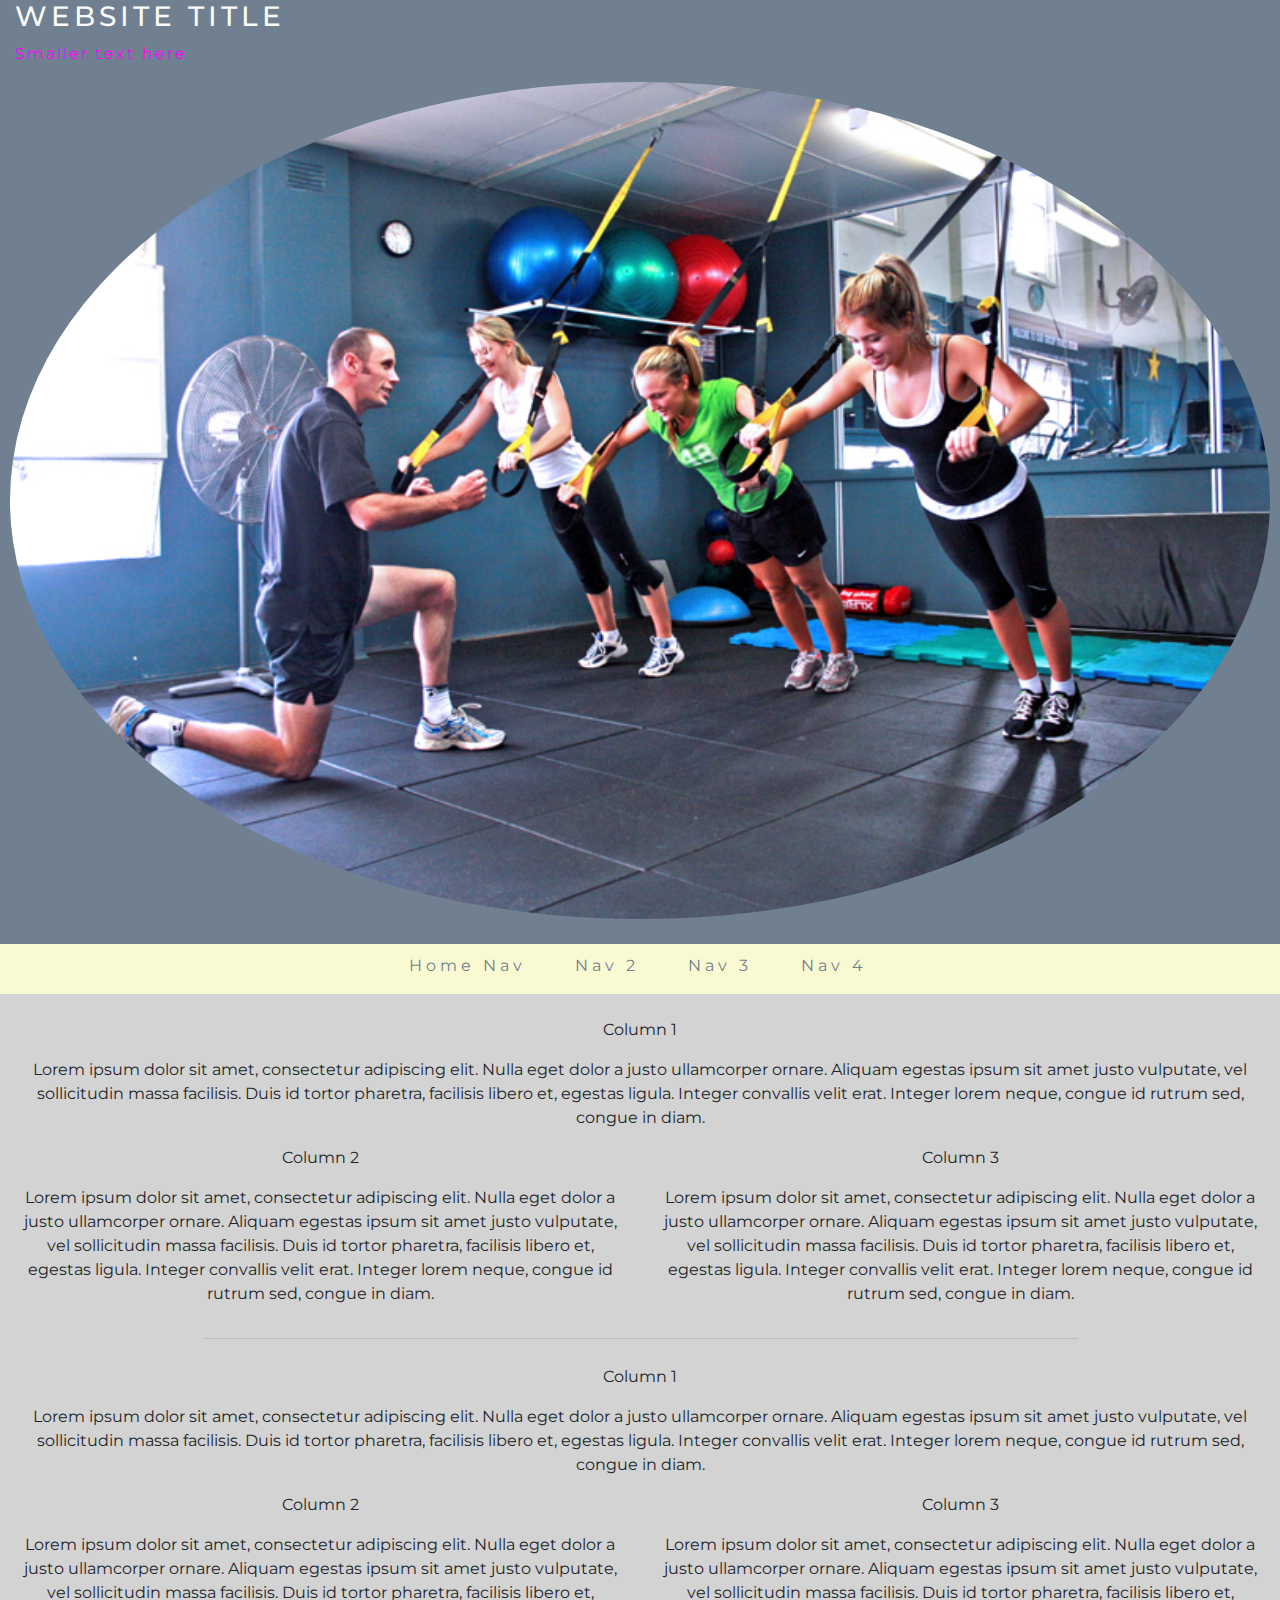
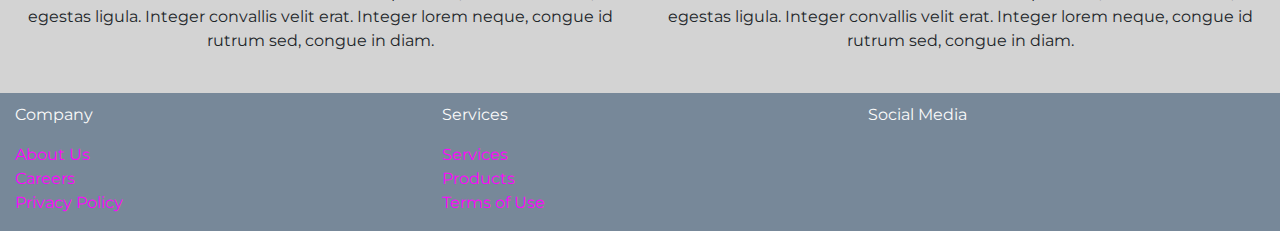
==== index.html @ 86f4aadf "index.html completed" ====
<!DOCTYPE html>
<html lang="en">

<head>
    <meta charset="UTF-8">
    <meta name="viewport" content="width=device-width, initial-scale=1.0">
    <link rel="stylesheet" href="https://stackpath.bootstrapcdn.com/bootstrap/4.3.1/css/bootstrap.min.css" integrity="sha384-ggOyR0iXCbMQv3Xipma34MD+dH/1fQ784/j6cY/iJTQUOhcWr7x9JvoRxT2MZw1T" crossorigin="anonymous">
    <link rel="stylesheet" href="https://use.fontawesome.com/releases/v5.6.3/css/all.css" integrity="sha384-UHRtZLI+pbxtHCWp1t77Bi1L4ZtiqrqD80Kn4Z8NTSRyMA2Fd33n5dQ8lWUE00s/" crossorigin="anonymous">
    <link href="assets/css/style.css" rel="stylesheet" type="text/css" />
    <title>MS Project 1 DRAFT</title>
</head>
<body>
<!-------Header-->

<header>
    <div class="container-fluid">
        <div class="row">                      
            <div class="col-12" id="name">                
             <h3>Website title</h3>
             <p>Smaller text here</p>
             
            </div>
        </div>
    </div>

<!-------Image-->

   <div id="image">
    <div class="row">                      
            <div class="col">              
             <a href="www.localfitness.com.au" alt="Group-Personal-Training-at-a-Gym">                 
             <img src="assets/images/group.jpg" class="rounded-circle" width="100%" alt="group-exercise-image">
            </a>            
        </div>
    </div>    
  </div>  

<!-------Navigation links-->

 <div class="container-fluid">
  <div class="row">
    <div class="col-12" id="menu">
      <nav>
                <ul style="list-style-type: none">
                <li>
                    <a href="index.html">Home Nav</a>
                </li>
                <li>
                    <a href="#">Nav 2</a>
                </li>
                <li>
                    <a href="#">Nav 3</a>
                </li>
                <li>
                    <a href="#">Nav 4</a>
                </li>
                </ul>
                </nav>    
    </div>
  </div>
</div>   
</header>

<!-------Main content--->


    <div class="container-fluid" id="one">
        <div class="row">
            <div class="col-12">
                <br>
                <p>Column 1</p>
                    <p>
                    Lorem ipsum dolor sit amet, consectetur adipiscing elit. Nulla eget dolor a justo ullamcorper ornare. Aliquam egestas ipsum sit amet justo vulputate, vel sollicitudin massa facilisis.
                    Duis id tortor pharetra, facilisis libero et, egestas ligula. Integer convallis velit erat. Integer lorem neque, congue id rutrum sed, congue in diam.
                   </p>
            </div>
            <div class="col">
                <p>Column 2</p>
                    <p>
                    Lorem ipsum dolor sit amet, consectetur adipiscing elit. Nulla eget dolor a justo ullamcorper ornare. Aliquam egestas ipsum sit amet justo vulputate, vel sollicitudin massa facilisis.
                    Duis id tortor pharetra, facilisis libero et, egestas ligula. Integer convallis velit erat. Integer lorem neque, congue id rutrum sed, congue in diam. 
                   </p>
            </div>
            <div class="col">
                <p>Column 3</p>
                    <p>
                    Lorem ipsum dolor sit amet, consectetur adipiscing elit. Nulla eget dolor a justo ullamcorper ornare. Aliquam egestas ipsum sit amet justo vulputate, vel sollicitudin massa facilisis.
                    Duis id tortor pharetra, facilisis libero et, egestas ligula. Integer convallis velit erat. Integer lorem neque, congue id rutrum sed, congue in diam.
                    </p>
            </div>            
        </div>
        <hr>
    </div>
   
    <div class="container-fluid" id="two">
        <div class="row">
            <div class="col-12">
                <br>
                <p>Column 1</p>
                    <p>
                    Lorem ipsum dolor sit amet, consectetur adipiscing elit. Nulla eget dolor a justo ullamcorper ornare. Aliquam egestas ipsum sit amet justo vulputate, vel sollicitudin massa facilisis.
                    Duis id tortor pharetra, facilisis libero et, egestas ligula. Integer convallis velit erat. Integer lorem neque, congue id rutrum sed, congue in diam.
                    </p>
            </div>
            <div class="col">
                <p>Column 2</p>
                    <p>
                    Lorem ipsum dolor sit amet, consectetur adipiscing elit. Nulla eget dolor a justo ullamcorper ornare. Aliquam egestas ipsum sit amet justo vulputate, vel sollicitudin massa facilisis.
                    Duis id tortor pharetra, facilisis libero et, egestas ligula. Integer convallis velit erat. Integer lorem neque, congue id rutrum sed, congue in diam.
                    </p>
            </div>
            <div class="col">
                <p>Column 3</p>
                    <p>
                    Lorem ipsum dolor sit amet, consectetur adipiscing elit. Nulla eget dolor a justo ullamcorper ornare. Aliquam egestas ipsum sit amet justo vulputate, vel sollicitudin massa facilisis.
                    Duis id tortor pharetra, facilisis libero et, egestas ligula. Integer convallis velit erat. Integer lorem neque, congue id rutrum sed, congue in diam.
                    </p>
            </div>
        </div>
        <br>
    </div>

<!-------Footer--->

    <footer>
        <div class="container-fluid" id="footer">
            <div class="row">
            <div class="col-md-4">
                <p>Company</p>
                <ul style="list-style-type: none">
                    <li>About Us</li>                    
                    <li>Careers</li>
                    <li>Privacy Policy</li>
                </ul>
            </div>
            <div class="col-md-4">
                <p>Services</p>
                <ul style="list-style-type: none">
                    <li>Services</li>
                    <li>Products</li>
                    <li>Terms of Use</li>
                </ul>
            </div>
            <div class="col-md-4">
                <p>Social Media</p>
                <ul id="social" style="list-style-type:none">
                    <li><a href="https://www.facebook.com"><i class="fab fa-facebook"></i></a></li>
                    <li><a href="https://www.facebook.com"><i class="fab fa-facebook"></i></a></li>
                    <li><a href="https://www.facebook.com"><i class="fab fa-facebook"></i></a></li>
                </ul>
                </div>     
            </div>
        </div>
</footer>


<script src="https://code.jquery.com/jquery-3.3.1.slim.min.js" integrity="sha384-q8i/X+965DzO0rT7abK41JStQIAqVgRVzpbzo5smXKp4YfRvH+8abtTE1Pi6jizo" crossorigin="anonymous"></script>
<script src="https://cdnjs.cloudflare.com/ajax/libs/popper.js/1.14.7/umd/popper.min.js" integrity="sha384-UO2eT0CpHqdSJQ6hJty5KVphtPhzWj9WO1clHTMGa3JDZwrnQq4sF86dIHNDz0W1" crossorigin="anonymous"></script>
<script src="https://stackpath.bootstrapcdn.com/bootstrap/4.3.1/js/bootstrap.min.js" integrity="sha384-JjSmVgyd0p3pXB1rRibZUAYoIIy6OrQ6VrjIEaFf/nJGzIxFDsf4x0xIM+B07jRM" crossorigin="anonymous"></script>

</body>

</html>
---- assets/css/style.css ----
@import url('https://fonts.googleapis.com/css2?family=Montserrat:wght@100;200;500;600&display=swap');


body {
    font-family: "Montserrat", sans-serif;

}

/*-------------Header / heading */

#name {
    font-family: "Montserrat", sans-serif;
    background-color: slategray;
    text-align: left;
    color: #fafafa;
    width: 100%;
    text-transform: uppercase;
    letter-spacing: 4px;
    font-weight: 400;
   
    
    

}

#name p {
    font-family: "Montserrat", sans-serif;
    color: magenta;
    letter-spacing: 2px;
    text-transform: none;
    
    

}


#image {
    background-color: slategrey;
    padding-bottom: 25px;
    padding-left: 10px;
    padding-right: 10px;
/*-------------MRemember to credit circle image W3C. Also want to incorporate an animation*/
}

#menu {
    padding-top: 10px; /*-------------create space between sections, one way*/
    background-color:lightgoldenrodyellow;
    text-align:center;
    width: 100%;
    margin: 0;
    
}

#menu li {
    display:inline-block;
    letter-spacing: 4px;
    margin-right: 45px;
    
    
}

#menu li a {
    color: slategrey;
}


/*-------------Main content */

#one {
    background-color:lightgray;
    text-align:center;
    
    
}
#two {
    background-color: lightgray;
    text-align:center;
    
}
hr {
    margin-bottom: 0;
    width: 70%;
    height: 1.5px;
    color: slategray;
    /*-------------Make a visual break between sections, wanted to create breathing space, margin-bottom credit to reddit */
}


/*-------------Footer */

#footer {    
    padding-top: 10px;
    background-color: lightslategray;
    float: left;    
    
}

#footer p {
    color: #fafafa; 
       
}

#footer ul {
    padding-left: 0;
}

#footer li {
    color: magenta;
    padding-left: 0px; /*-------------I couldn't get the sections to align straight, Google DevTools show a padding of 40px. Took it away, problem solved */
      
    
}


#social li  {
    display:inline-block;
    /*-------------Want to display in a line, not stacked up on top of each other */
    
    
}

#social a {
    color: #fafafa;
    letter-spacing: 2rem;
}
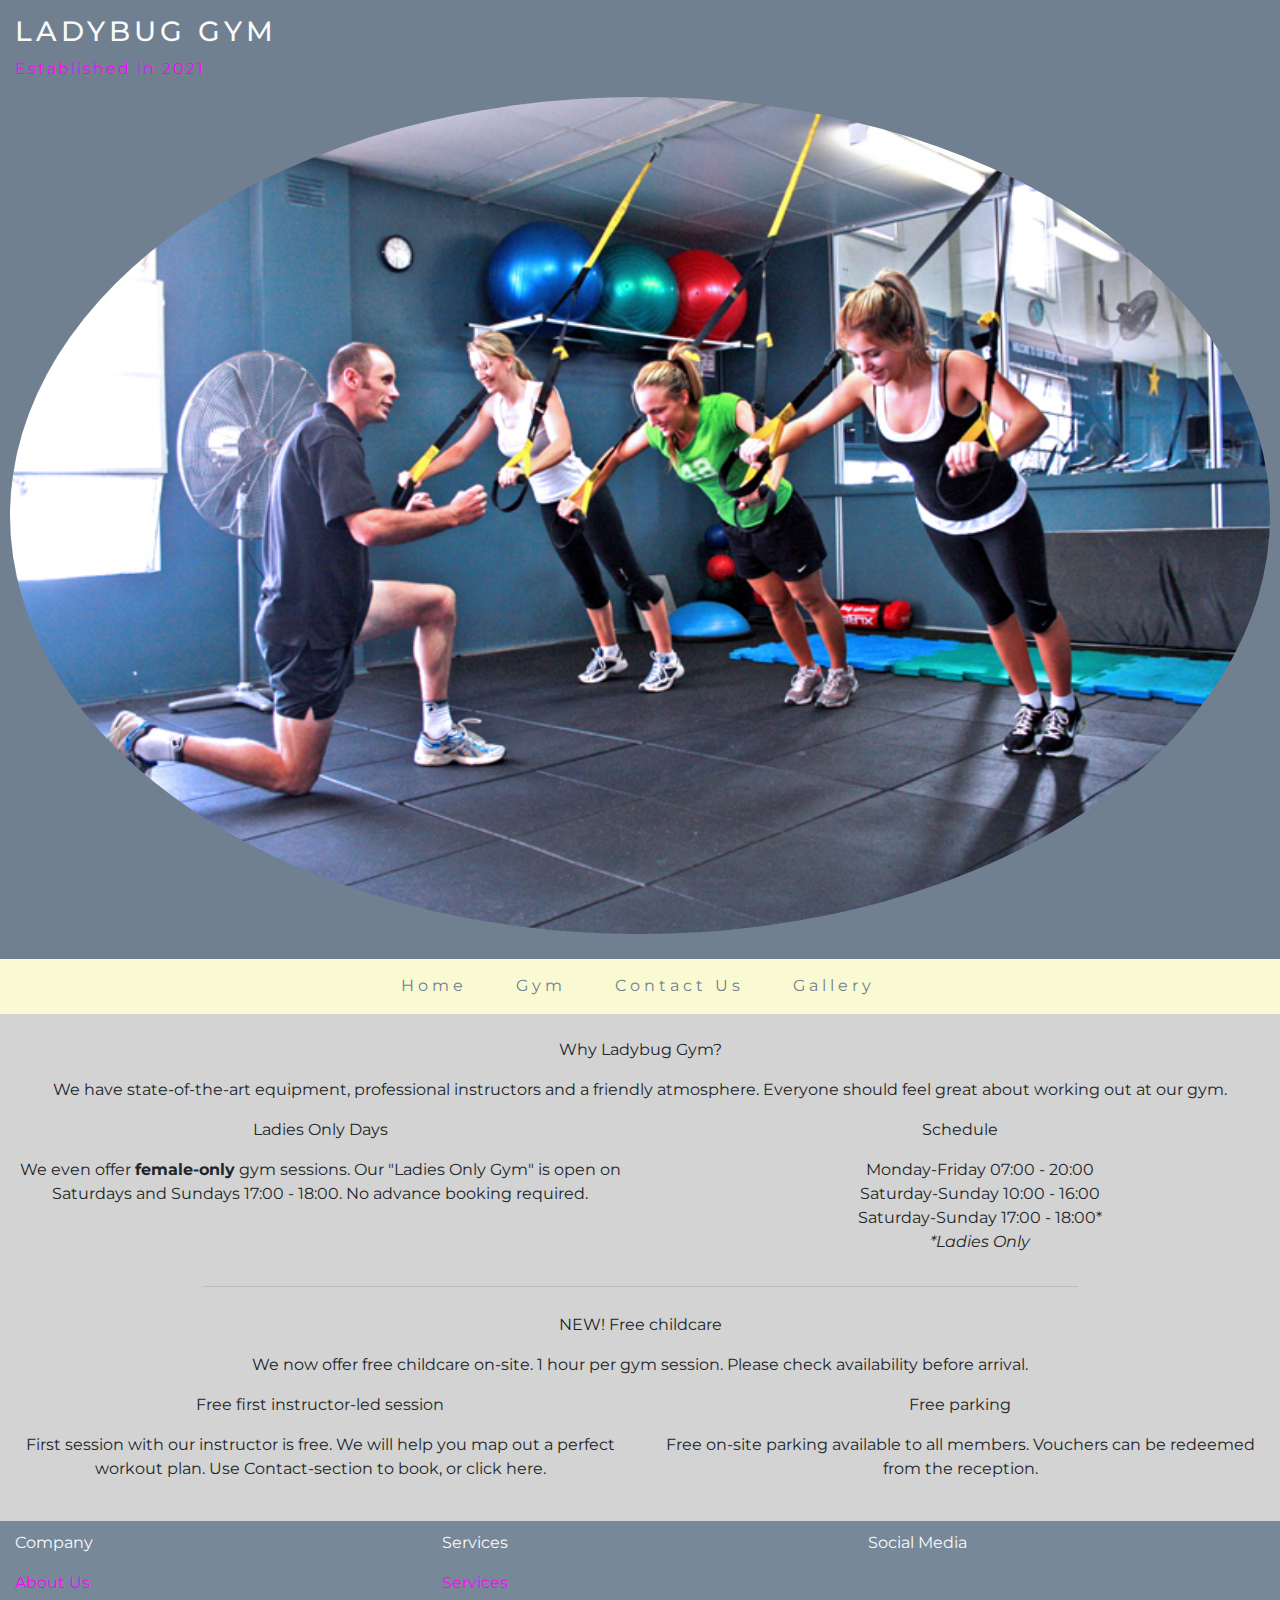
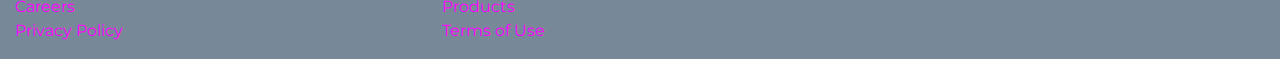
==== commit 933fd5ca: "index, gym and contact updated" ====
--- a/index.html
+++ b/index.html
@@ -16,8 +16,8 @@
     <div class="container-fluid">
         <div class="row">                      
             <div class="col-12" id="name">                
-             <h3>Website title</h3>
-             <p>Smaller text here</p>
+             <h3>Ladybug Gym</h3>
+             <p>Established in 2021</p>
              
             </div>
         </div>
@@ -28,7 +28,7 @@
    <div id="image">
     <div class="row">                      
             <div class="col">              
-             <a href="www.localfitness.com.au" alt="Group-Personal-Training-at-a-Gym">                 
+             <a href="www.localfitness.com.au">                 
              <img src="assets/images/group.jpg" class="rounded-circle" width="100%" alt="group-exercise-image">
             </a>            
         </div>
@@ -43,16 +43,16 @@
       <nav>
                 <ul style="list-style-type: none">
                 <li>
-                    <a href="index.html">Home Nav</a>
+                    <a href="index.html">Home</a>
                 </li>
                 <li>
-                    <a href="#">Nav 2</a>
+                    <a href="gym.html">Gym</a>
                 </li>
                 <li>
-                    <a href="#">Nav 3</a>
+                    <a href="contact.html">Contact Us</a>
                 </li>
                 <li>
-                    <a href="#">Nav 4</a>
+                    <a href="gallery.html">Gallery</a>
                 </li>
                 </ul>
                 </nav>    
@@ -68,25 +68,28 @@
         <div class="row">
             <div class="col-12">
                 <br>
-                <p>Column 1</p>
+                <i class="fas fa-dumbbell" style="font-size:20px;color:magenta"></i>
+                <p>Why Ladybug Gym?</p>
                     <p>
-                    Lorem ipsum dolor sit amet, consectetur adipiscing elit. Nulla eget dolor a justo ullamcorper ornare. Aliquam egestas ipsum sit amet justo vulputate, vel sollicitudin massa facilisis.
-                    Duis id tortor pharetra, facilisis libero et, egestas ligula. Integer convallis velit erat. Integer lorem neque, congue id rutrum sed, congue in diam.
+                    We have state-of-the-art equipment, professional instructors and a friendly atmosphere. Everyone should feel great about working out at our gym.
                    </p>
             </div>
             <div class="col">
-                <p>Column 2</p>
+                <i class="fas fa-female" style="font-size:30px;color:magenta"></i>
+                <p>Ladies Only Days</p>
                     <p>
-                    Lorem ipsum dolor sit amet, consectetur adipiscing elit. Nulla eget dolor a justo ullamcorper ornare. Aliquam egestas ipsum sit amet justo vulputate, vel sollicitudin massa facilisis.
-                    Duis id tortor pharetra, facilisis libero et, egestas ligula. Integer convallis velit erat. Integer lorem neque, congue id rutrum sed, congue in diam. 
+                    We even offer <strong>female-only</strong> gym sessions. Our "Ladies Only Gym" is open on Saturdays and Sundays 17:00 - 18:00. No advance booking required.
                    </p>
             </div>
             <div class="col">
-                <p>Column 3</p>
-                    <p>
-                    Lorem ipsum dolor sit amet, consectetur adipiscing elit. Nulla eget dolor a justo ullamcorper ornare. Aliquam egestas ipsum sit amet justo vulputate, vel sollicitudin massa facilisis.
-                    Duis id tortor pharetra, facilisis libero et, egestas ligula. Integer convallis velit erat. Integer lorem neque, congue id rutrum sed, congue in diam.
-                    </p>
+                <i class="fas fa-heart" style="font-size:20px;color:magenta"></i>
+                <p>Schedule</p>                
+                <ul style="list-style-type: none">
+                <li>Monday-Friday 07:00 - 20:00</li>
+                <li>Saturday-Sunday 10:00 - 16:00 </li>
+                <li>Saturday-Sunday 17:00 - 18:00*</li>
+                <li><em>*Ladies Only</em></li>
+                </ul>                                  
             </div>            
         </div>
         <hr>
@@ -96,24 +99,24 @@
         <div class="row">
             <div class="col-12">
                 <br>
-                <p>Column 1</p>
+                <i class="fas fa-baby" style="font-size:20px;color:lightgoldenrodyellow"></i>
+                <p>NEW! Free childcare</p>
                     <p>
-                    Lorem ipsum dolor sit amet, consectetur adipiscing elit. Nulla eget dolor a justo ullamcorper ornare. Aliquam egestas ipsum sit amet justo vulputate, vel sollicitudin massa facilisis.
-                    Duis id tortor pharetra, facilisis libero et, egestas ligula. Integer convallis velit erat. Integer lorem neque, congue id rutrum sed, congue in diam.
+                    We now offer free childcare on-site. 1 hour per gym session. Please check availability before arrival. 
                     </p>
             </div>
             <div class="col">
-                <p>Column 2</p>
+                <i class="fas fa-clipboard-list" style="font-size:20px;color:magenta"></i>
+                <p>Free first instructor-led session </p>
                     <p>
-                    Lorem ipsum dolor sit amet, consectetur adipiscing elit. Nulla eget dolor a justo ullamcorper ornare. Aliquam egestas ipsum sit amet justo vulputate, vel sollicitudin massa facilisis.
-                    Duis id tortor pharetra, facilisis libero et, egestas ligula. Integer convallis velit erat. Integer lorem neque, congue id rutrum sed, congue in diam.
+                    First session with our instructor is free. We will help you map out a perfect workout plan. Use Contact-section to book, or click here.
                     </p>
             </div>
             <div class="col">
-                <p>Column 3</p>
+                <i class="fas fa-car" style="font-size:20px;color:magenta"></i>
+                <p>Free parking</p>
                     <p>
-                    Lorem ipsum dolor sit amet, consectetur adipiscing elit. Nulla eget dolor a justo ullamcorper ornare. Aliquam egestas ipsum sit amet justo vulputate, vel sollicitudin massa facilisis.
-                    Duis id tortor pharetra, facilisis libero et, egestas ligula. Integer convallis velit erat. Integer lorem neque, congue id rutrum sed, congue in diam.
+                    Free on-site parking available to all members. Vouchers can be redeemed from the reception. 
                     </p>
             </div>
         </div>
--- a/assets/css/style.css
+++ b/assets/css/style.css
@@ -17,6 +17,7 @@
     text-transform: uppercase;
     letter-spacing: 4px;
     font-weight: 400;
+    padding-top: 15px;
    
     
     
@@ -39,11 +40,11 @@
     padding-bottom: 25px;
     padding-left: 10px;
     padding-right: 10px;
-/*-------------MRemember to credit circle image W3C. Also want to incorporate an animation*/
+/*-------------Remember to credit circle image W3C. Also want to incorporate an animation*/
 }
 
 #menu {
-    padding-top: 10px; /*-------------create space between sections, one way*/
+    padding-top: 15px; /*-------------create space between sections, one way*/
     background-color:lightgoldenrodyellow;
     text-align:center;
     width: 100%;
@@ -68,15 +69,24 @@
 
 #one {
     background-color:lightgray;
-    text-align:center;
-    
+    text-align: center;  
     
 }
+
 #two {
     background-color: lightgray;
-    text-align:center;
+    text-align: center;
+    
+}    
+
+#three {
+    background-color: lightgray;
+    text-align: center;
+    padding-top: 15px;
     
 }
+    
+
 hr {
     margin-bottom: 0;
     width: 70%;
@@ -91,7 +101,9 @@
 #footer {    
     padding-top: 10px;
     background-color: lightslategray;
-    float: left;    
+    float: left;  
+  
+       
     
 }
 
@@ -101,13 +113,13 @@
 }
 
 #footer ul {
-    padding-left: 0;
+    padding-left: 0px;
 }
 
 #footer li {
     color: magenta;
     padding-left: 0px; /*-------------I couldn't get the sections to align straight, Google DevTools show a padding of 40px. Took it away, problem solved */
-      
+     
     
 }
 
@@ -123,3 +135,50 @@
     color: #fafafa;
     letter-spacing: 2rem;
 }
+
+
+/*-------------Page 3 */
+
+.map {
+
+    overflow: hidden;
+    padding-bottom: 56%;
+    position: relative;
+    height: 0;
+
+}
+
+.map iframe {
+    border: 1px solid slategray;
+    left: 0;
+    top: 0;
+    height: 100%;
+    width: 100%;
+    position: absolute;
+
+}
+
+.callout {
+    color: magenta;
+    
+}
+
+form {
+    border: 1px solid slategray;
+    padding: 10px;
+    justify-content: left;
+}
+
+.form-check {
+    position: relative;
+    display: block;        
+    margin: 20px;
+}
+
+#workout {
+    line-height: 2px;
+    color: magenta;
+}
+
+
+
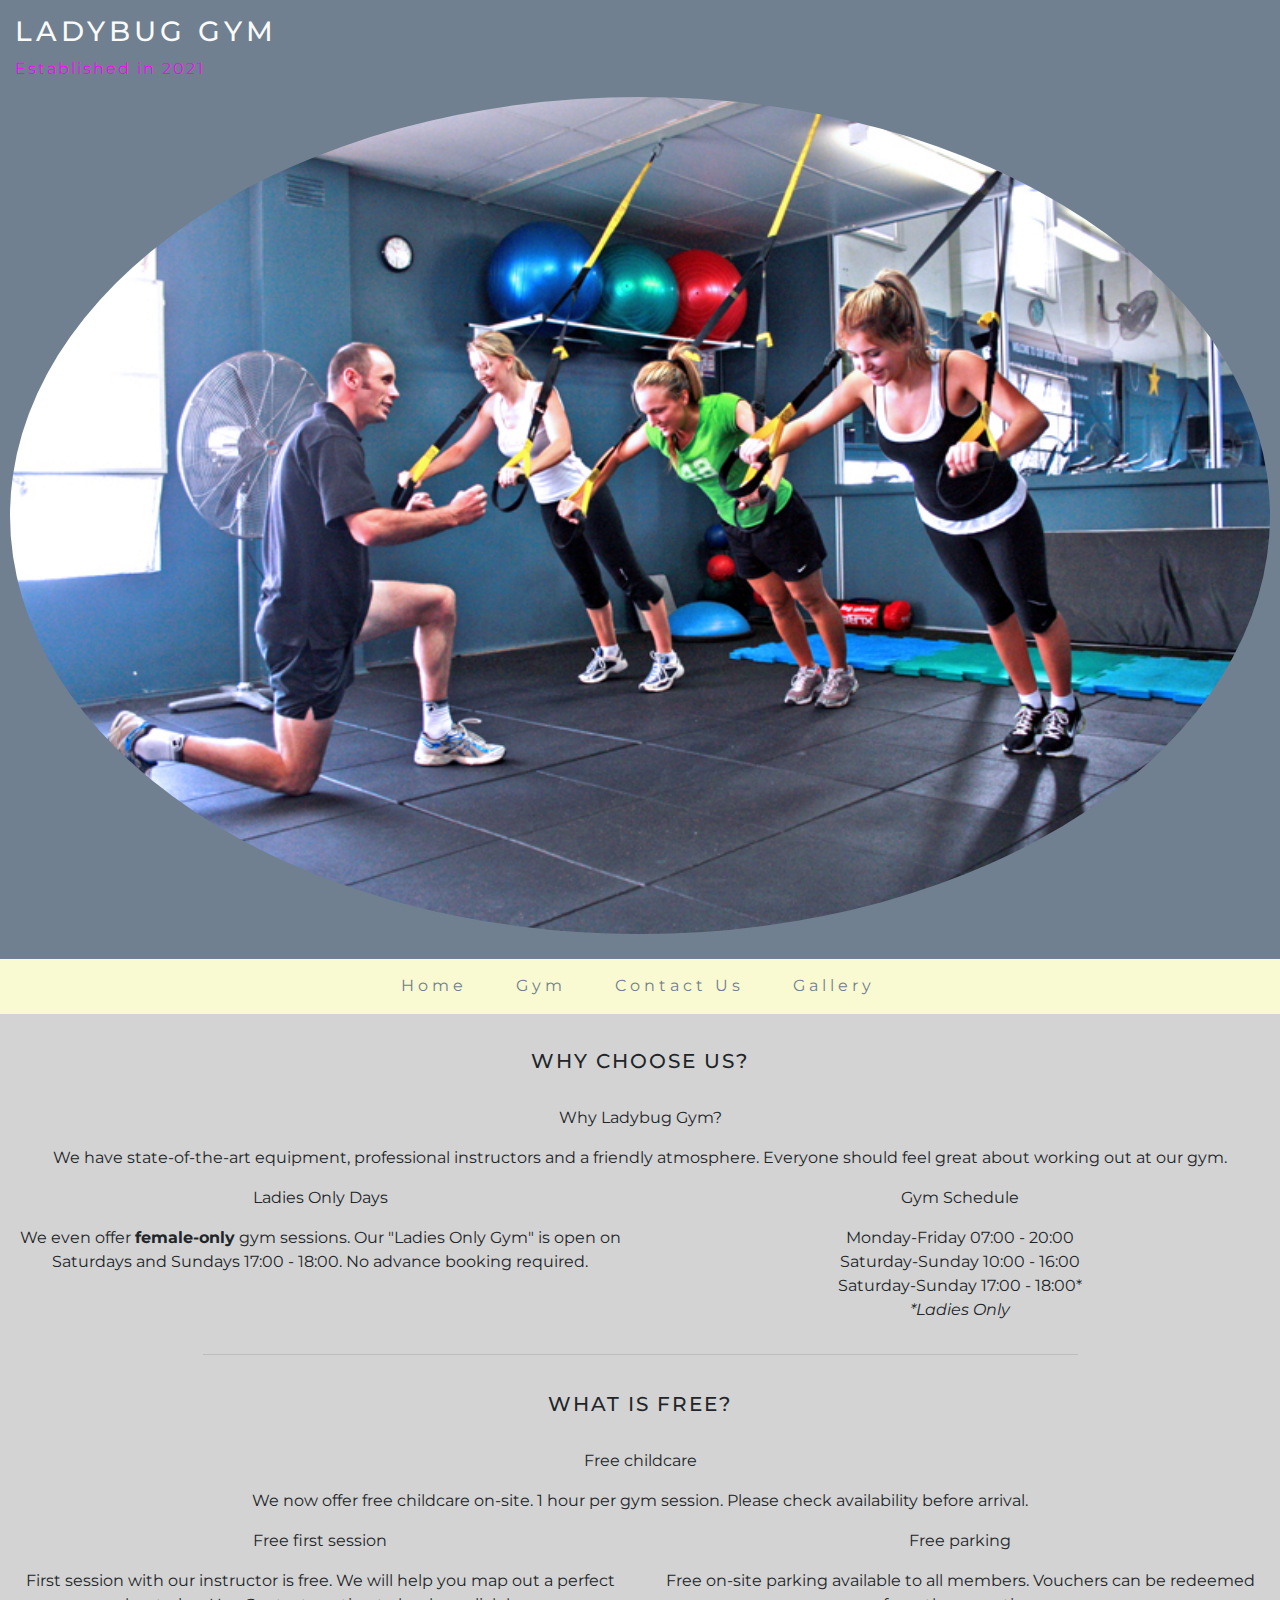
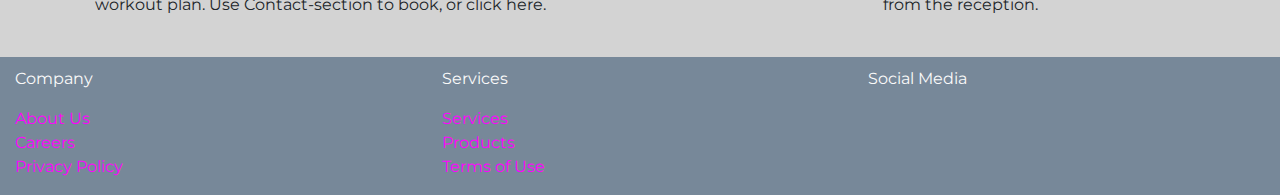
==== commit f4a30434: "index, contact, gym and gallery added" ====
--- a/index.html
+++ b/index.html
@@ -7,7 +7,7 @@
     <link rel="stylesheet" href="https://stackpath.bootstrapcdn.com/bootstrap/4.3.1/css/bootstrap.min.css" integrity="sha384-ggOyR0iXCbMQv3Xipma34MD+dH/1fQ784/j6cY/iJTQUOhcWr7x9JvoRxT2MZw1T" crossorigin="anonymous">
     <link rel="stylesheet" href="https://use.fontawesome.com/releases/v5.6.3/css/all.css" integrity="sha384-UHRtZLI+pbxtHCWp1t77Bi1L4ZtiqrqD80Kn4Z8NTSRyMA2Fd33n5dQ8lWUE00s/" crossorigin="anonymous">
     <link href="assets/css/style.css" rel="stylesheet" type="text/css" />
-    <title>MS Project 1 DRAFT</title>
+    <title>MS Project 1 - Ladybug Gym</title>
 </head>
 <body>
 <!-------Header-->
@@ -66,30 +66,32 @@
 
     <div class="container-fluid" id="one">
         <div class="row">
-            <div class="col-12">
-                <br>
+            <div class="col-12">                
+                <h5>Why Choose Us?</h5>                    
+            </div>
+            <div class="col-12">                
                 <i class="fas fa-dumbbell" style="font-size:20px;color:magenta"></i>
                 <p>Why Ladybug Gym?</p>
                     <p>
                     We have state-of-the-art equipment, professional instructors and a friendly atmosphere. Everyone should feel great about working out at our gym.
                    </p>
             </div>
-            <div class="col">
+            <div class="col-md-6">
                 <i class="fas fa-female" style="font-size:30px;color:magenta"></i>
                 <p>Ladies Only Days</p>
                     <p>
                     We even offer <strong>female-only</strong> gym sessions. Our "Ladies Only Gym" is open on Saturdays and Sundays 17:00 - 18:00. No advance booking required.
                    </p>
             </div>
-            <div class="col">
-                <i class="fas fa-heart" style="font-size:20px;color:magenta"></i>
-                <p>Schedule</p>                
-                <ul style="list-style-type: none">
+            <div class="col-md-6">                                             
+                <i class="fas fa-heart" style="font-size:30px;color:magenta"></i>                
+                <p>Gym Schedule</p>                             
+                <ul id="schedule">
                 <li>Monday-Friday 07:00 - 20:00</li>
                 <li>Saturday-Sunday 10:00 - 16:00 </li>
                 <li>Saturday-Sunday 17:00 - 18:00*</li>
                 <li><em>*Ladies Only</em></li>
-                </ul>                                  
+                </ul>                                                 
             </div>            
         </div>
         <hr>
@@ -97,22 +99,24 @@
    
     <div class="container-fluid" id="two">
         <div class="row">
-            <div class="col-12">
-                <br>
-                <i class="fas fa-baby" style="font-size:20px;color:lightgoldenrodyellow"></i>
-                <p>NEW! Free childcare</p>
+            <div class="col-12">                
+                <h5>What is Free?</h5>                    
+            </div>
+            <div class="col-12">                
+                <i class="fas fa-baby" style="font-size:30px;color:lightgoldenrodyellow"></i>
+                <p>Free childcare</p>
                     <p>
                     We now offer free childcare on-site. 1 hour per gym session. Please check availability before arrival. 
                     </p>
             </div>
-            <div class="col">
+            <div class="col-md-6">
                 <i class="fas fa-clipboard-list" style="font-size:20px;color:magenta"></i>
-                <p>Free first instructor-led session </p>
+                <p>Free first session </p>
                     <p>
                     First session with our instructor is free. We will help you map out a perfect workout plan. Use Contact-section to book, or click here.
                     </p>
             </div>
-            <div class="col">
+            <div class="col-md-6">
                 <i class="fas fa-car" style="font-size:20px;color:magenta"></i>
                 <p>Free parking</p>
                     <p>
--- a/assets/css/style.css
+++ b/assets/css/style.css
@@ -53,7 +53,7 @@
 }
 
 #menu li {
-    display:inline-block;
+    display: inline-block;
     letter-spacing: 4px;
     margin-right: 45px;
     
@@ -84,6 +84,23 @@
     text-align: center;
     padding-top: 15px;
     
+}
+
+#four {
+    background-color: lightgray;    
+    padding-top: 15px;    
+   
+       
+}
+
+
+
+h5 {
+    padding-top: 35px;
+    padding-bottom: 25px;
+    text-transform: uppercase;
+    letter-spacing: 2px;
+
 }
     
 
@@ -137,7 +154,7 @@
 }
 
 
-/*-------------Page 3 */
+/*-------------Page 3 Contact */
 
 .map {
 
@@ -181,4 +198,25 @@
 }
 
 
-
+#schedule {
+    list-style-type: none;
+    display: inline-block;
+    vertical-align: middle;
+    padding-left: 0;
+    padding-top: 0px;
+    
+}
+
+/*-------------Page 4 Gallery */
+
+.gallery {
+    display: block;
+    margin-left: auto;
+    margin-right: auto;
+    width: 70%;   
+}
+
+ 
+
+
+
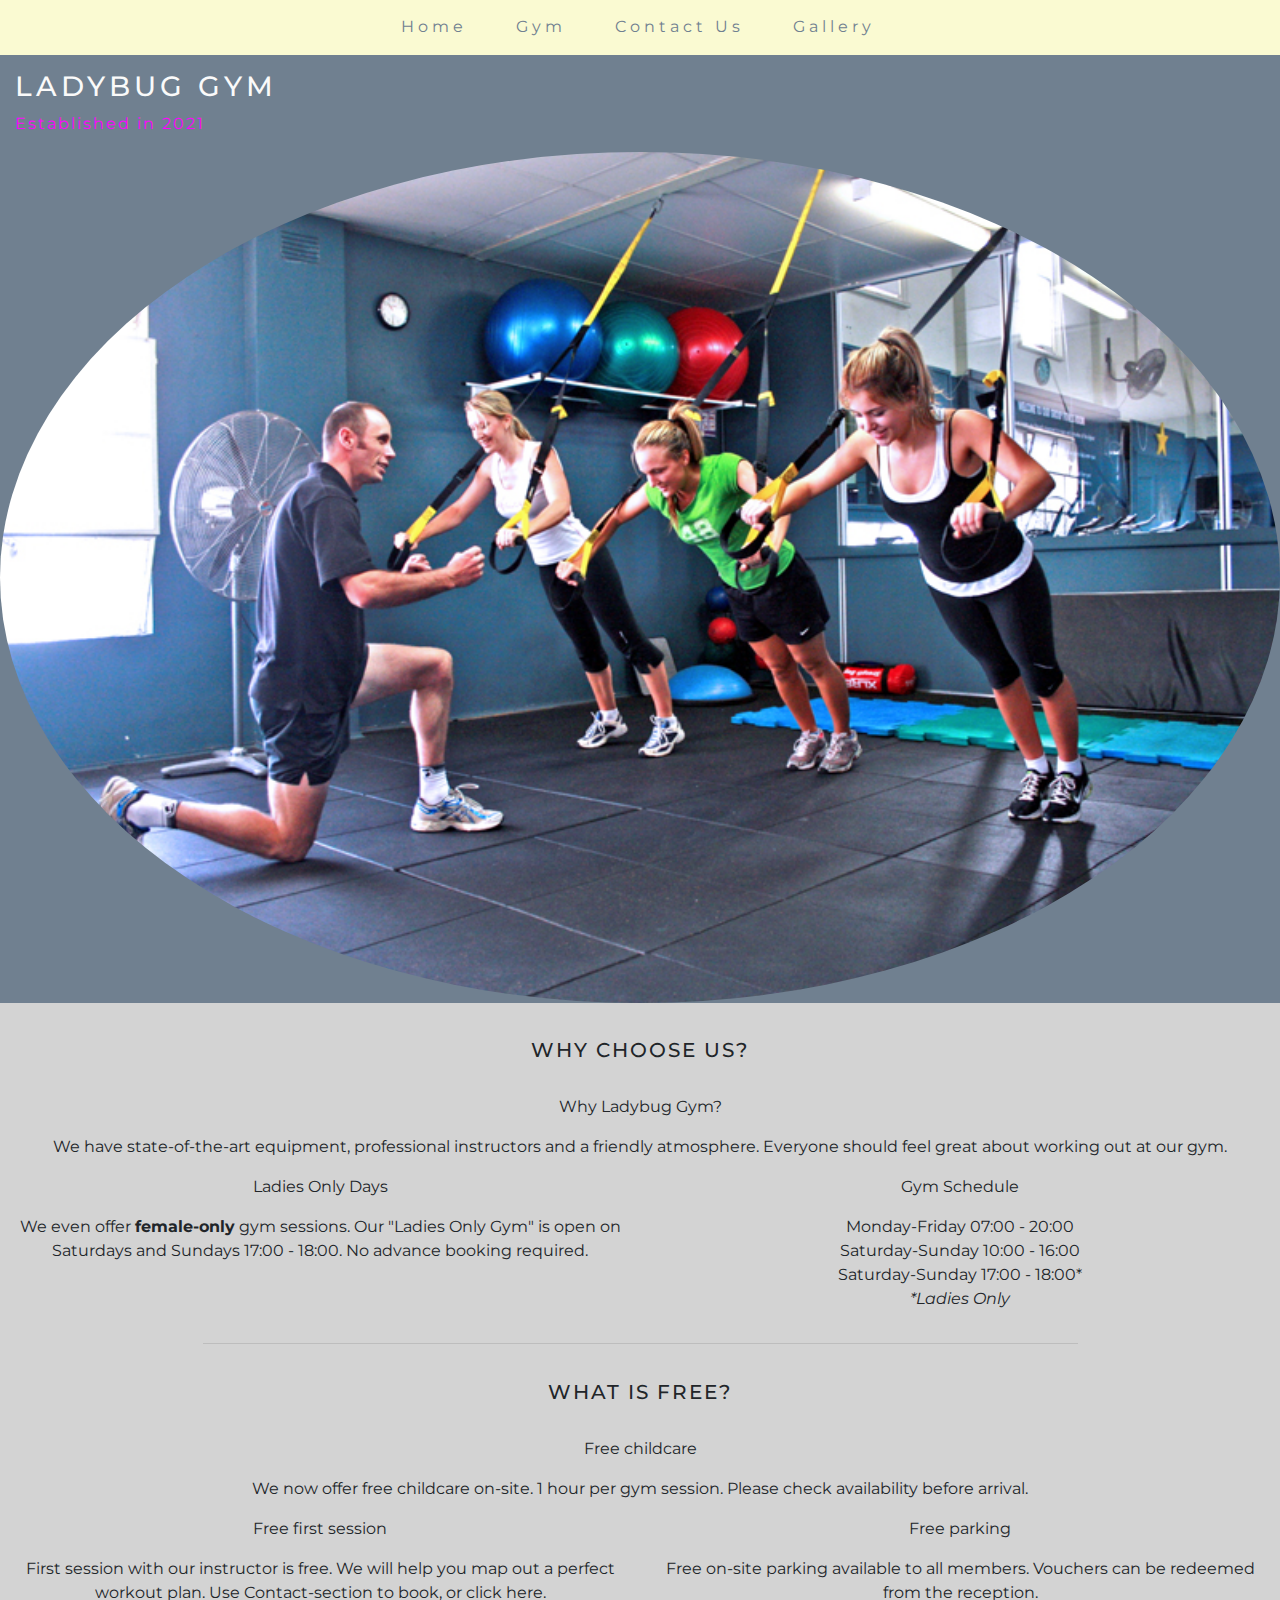
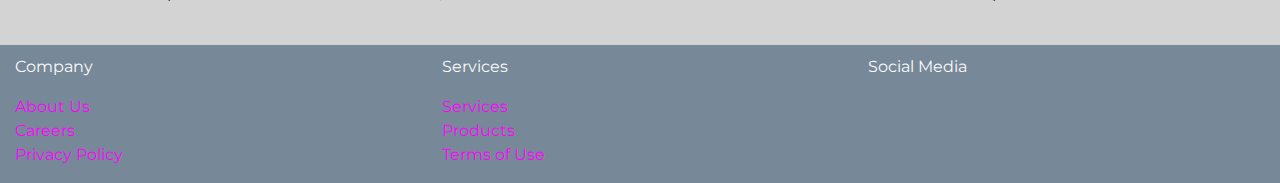
==== commit 1e4c4a81: "final index, pages and css changes" ====
--- a/index.html
+++ b/index.html
@@ -1,6 +1,5 @@
 <!DOCTYPE html>
 <html lang="en">
-
 <head>
     <meta charset="UTF-8">
     <meta name="viewport" content="width=device-width, initial-scale=1.0">
@@ -10,37 +9,12 @@
     <title>MS Project 1 - Ladybug Gym</title>
 </head>
 <body>
-<!-------Header-->
-
 <header>
-    <div class="container-fluid">
-        <div class="row">                      
-            <div class="col-12" id="name">                
-             <h3>Ladybug Gym</h3>
-             <p>Established in 2021</p>
-             
-            </div>
-        </div>
-    </div>
-
-<!-------Image-->
-
-   <div id="image">
-    <div class="row">                      
-            <div class="col">              
-             <a href="www.localfitness.com.au">                 
-             <img src="assets/images/group.jpg" class="rounded-circle" width="100%" alt="group-exercise-image">
-            </a>            
-        </div>
-    </div>    
-  </div>  
-
-<!-------Navigation links-->
-
- <div class="container-fluid">
+<!-------Navigation Bar-->  
+<div class="container-fluid sticky-top">
   <div class="row">
     <div class="col-12" id="menu">
-      <nav>
+        <nav>
                 <ul style="list-style-type: none">
                 <li>
                     <a href="index.html">Home</a>
@@ -55,15 +29,31 @@
                     <a href="gallery.html">Gallery</a>
                 </li>
                 </ul>
-                </nav>    
+        </nav> 
+        </div>              
+    </div>    
+</div> 
+ <!-------Header-->
+<div class="container-fluid">
+    <div class="row">                      
+            <div class="col-12" id="name">                
+             <h3>Ladybug Gym</h3>
+             <p>Established in 2021</p>            
+            </div>
     </div>
-  </div>
-</div>   
+</div>
+<!-------Image-->
+   <div id="image">
+    <div class="row">                      
+            <div class="col-12">              
+             <a href="www.localfitness.com.au">                 
+             <img src="assets/images/group.jpg" class="rounded-circle" width="100%" alt="group-exercise-image">
+            </a>            
+            </div>
+    </div>    
+</div>  
 </header>
-
 <!-------Main content--->
-
-
     <div class="container-fluid" id="one">
         <div class="row">
             <div class="col-12">                
@@ -95,8 +85,7 @@
             </div>            
         </div>
         <hr>
-    </div>
-   
+    </div>   
     <div class="container-fluid" id="two">
         <div class="row">
             <div class="col-12">                
@@ -126,9 +115,7 @@
         </div>
         <br>
     </div>
-
 <!-------Footer--->
-
     <footer>
         <div class="container-fluid" id="footer">
             <div class="row">
@@ -152,19 +139,15 @@
                 <p>Social Media</p>
                 <ul id="social" style="list-style-type:none">
                     <li><a href="https://www.facebook.com"><i class="fab fa-facebook"></i></a></li>
-                    <li><a href="https://www.facebook.com"><i class="fab fa-facebook"></i></a></li>
-                    <li><a href="https://www.facebook.com"><i class="fab fa-facebook"></i></a></li>
+                    <li><a href="https://www.twitter.com"><i class="fab fa-twitter-square"></i></a></li>
+                    <li><a href="https://www.instagram.com"><i class="fab fa-instagram"></i></a></li>
                 </ul>
                 </div>     
             </div>
         </div>
 </footer>
-
-
 <script src="https://code.jquery.com/jquery-3.3.1.slim.min.js" integrity="sha384-q8i/X+965DzO0rT7abK41JStQIAqVgRVzpbzo5smXKp4YfRvH+8abtTE1Pi6jizo" crossorigin="anonymous"></script>
 <script src="https://cdnjs.cloudflare.com/ajax/libs/popper.js/1.14.7/umd/popper.min.js" integrity="sha384-UO2eT0CpHqdSJQ6hJty5KVphtPhzWj9WO1clHTMGa3JDZwrnQq4sF86dIHNDz0W1" crossorigin="anonymous"></script>
 <script src="https://stackpath.bootstrapcdn.com/bootstrap/4.3.1/js/bootstrap.min.js" integrity="sha384-JjSmVgyd0p3pXB1rRibZUAYoIIy6OrQ6VrjIEaFf/nJGzIxFDsf4x0xIM+B07jRM" crossorigin="anonymous"></script>
-
 </body>
-
 </html>--- a/assets/css/style.css
+++ b/assets/css/style.css
@@ -1,9 +1,7 @@
 @import url('https://fonts.googleapis.com/css2?family=Montserrat:wght@100;200;500;600&display=swap');
-
 
 body {
     font-family: "Montserrat", sans-serif;
-
 }
 
 /*-------------Header / heading */
@@ -17,11 +15,7 @@
     text-transform: uppercase;
     letter-spacing: 4px;
     font-weight: 400;
-    padding-top: 15px;
-   
-    
-    
-
+    padding-top: 15px;  
 }
 
 #name p {
@@ -29,80 +23,68 @@
     color: magenta;
     letter-spacing: 2px;
     text-transform: none;
-    
-    
-
 }
-
 
 #image {
     background-color: slategrey;
-    padding-bottom: 25px;
-    padding-left: 10px;
-    padding-right: 10px;
-/*-------------Remember to credit circle image W3C. Also want to incorporate an animation*/
+    width: 100%; 
+    height: 50%;     
+}
+
+.container-fluid #image {
+    width: 100%;    
+    margin-right: auto;
+    margin-left: auto;
+    background-color: slategrey;
 }
 
 #menu {
-    padding-top: 15px; /*-------------create space between sections, one way*/
-    background-color:lightgoldenrodyellow;
-    text-align:center;
-    width: 100%;
-    margin: 0;
-    
-}
+    padding-top: 15px;
+    background-color: lightgoldenrodyellow;
+    text-align: center;
+    width: 100%;    
+} 
 
 #menu li {
     display: inline-block;
     letter-spacing: 4px;
     margin-right: 45px;
-    
-    
+    justify-content: center;    
 }
 
 #menu li a {
     color: slategrey;
 }
 
-
 /*-------------Main content */
 
 #one {
     background-color:lightgray;
     text-align: center;  
-    
 }
 
 #two {
     background-color: lightgray;
-    text-align: center;
-    
-}    
+    text-align: center;    
+}  
 
 #three {
     background-color: lightgray;
     text-align: center;
-    padding-top: 15px;
-    
+    padding-top: 15px;    
 }
 
 #four {
     background-color: lightgray;    
-    padding-top: 15px;    
-   
-       
+    padding-top: 15px;   
 }
-
-
 
 h5 {
     padding-top: 35px;
     padding-bottom: 25px;
     text-transform: uppercase;
     letter-spacing: 2px;
-
-}
-    
+}  
 
 hr {
     margin-bottom: 0;
@@ -112,21 +94,16 @@
     /*-------------Make a visual break between sections, wanted to create breathing space, margin-bottom credit to reddit */
 }
 
-
 /*-------------Footer */
 
 #footer {    
     padding-top: 10px;
     background-color: lightslategray;
-    float: left;  
-  
-       
-    
+    float: left;         
 }
 
 #footer p {
-    color: #fafafa; 
-       
+    color: #fafafa;      
 }
 
 #footer ul {
@@ -135,17 +112,12 @@
 
 #footer li {
     color: magenta;
-    padding-left: 0px; /*-------------I couldn't get the sections to align straight, Google DevTools show a padding of 40px. Took it away, problem solved */
-     
-    
+    padding-left: 0px; /*-------------I couldn't get the sections to align straight, Google DevTools show a padding of 40px. Took it away, problem solved */  
 }
-
 
 #social li  {
     display:inline-block;
     /*-------------Want to display in a line, not stacked up on top of each other */
-    
-    
 }
 
 #social a {
@@ -153,16 +125,13 @@
     letter-spacing: 2rem;
 }
 
-
 /*-------------Page 3 Contact */
 
 .map {
-
     overflow: hidden;
     padding-bottom: 56%;
     position: relative;
     height: 0;
-
 }
 
 .map iframe {
@@ -172,12 +141,10 @@
     height: 100%;
     width: 100%;
     position: absolute;
-
 }
 
 .callout {
-    color: magenta;
-    
+    color: magenta; 
 }
 
 form {
@@ -197,14 +164,12 @@
     color: magenta;
 }
 
-
 #schedule {
     list-style-type: none;
     display: inline-block;
     vertical-align: middle;
     padding-left: 0;
     padding-top: 0px;
-    
 }
 
 /*-------------Page 4 Gallery */
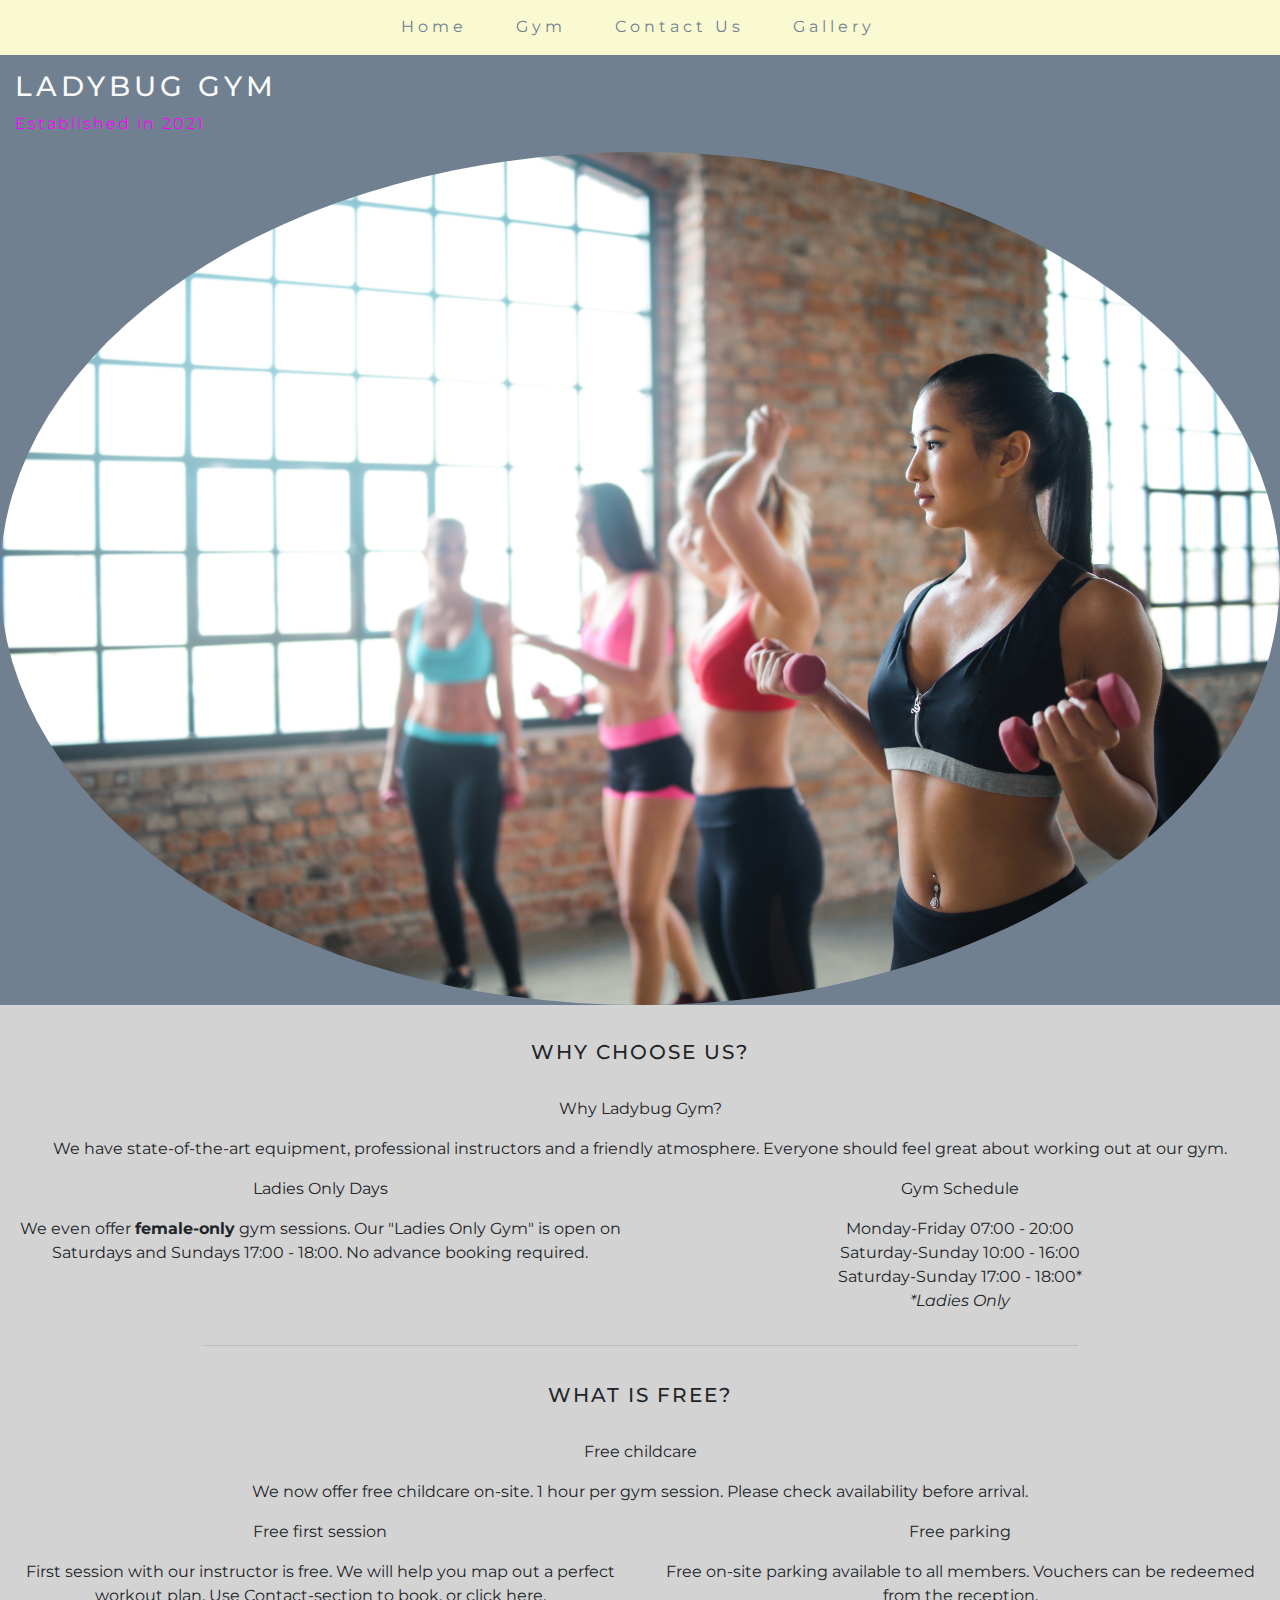
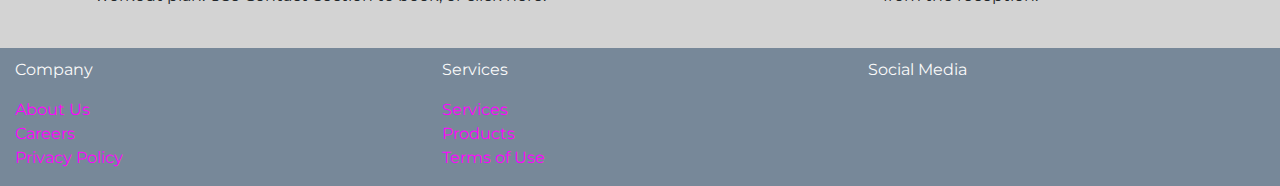
==== commit f544f501: "index and gym updated" ====
--- a/index.html
+++ b/index.html
@@ -1,153 +1,168 @@
 <!DOCTYPE html>
 <html lang="en">
+    
 <head>
     <meta charset="UTF-8">
     <meta name="viewport" content="width=device-width, initial-scale=1.0">
-    <link rel="stylesheet" href="https://stackpath.bootstrapcdn.com/bootstrap/4.3.1/css/bootstrap.min.css" integrity="sha384-ggOyR0iXCbMQv3Xipma34MD+dH/1fQ784/j6cY/iJTQUOhcWr7x9JvoRxT2MZw1T" crossorigin="anonymous">
-    <link rel="stylesheet" href="https://use.fontawesome.com/releases/v5.6.3/css/all.css" integrity="sha384-UHRtZLI+pbxtHCWp1t77Bi1L4ZtiqrqD80Kn4Z8NTSRyMA2Fd33n5dQ8lWUE00s/" crossorigin="anonymous">
+    <link rel="stylesheet" href="https://stackpath.bootstrapcdn.com/bootstrap/4.3.1/css/bootstrap.min.css"
+        integrity="sha384-ggOyR0iXCbMQv3Xipma34MD+dH/1fQ784/j6cY/iJTQUOhcWr7x9JvoRxT2MZw1T" crossorigin="anonymous">
+    <link rel="stylesheet" href="https://use.fontawesome.com/releases/v5.6.3/css/all.css"
+        integrity="sha384-UHRtZLI+pbxtHCWp1t77Bi1L4ZtiqrqD80Kn4Z8NTSRyMA2Fd33n5dQ8lWUE00s/" crossorigin="anonymous">
     <link href="assets/css/style.css" rel="stylesheet" type="text/css" />
     <title>MS Project 1 - Ladybug Gym</title>
 </head>
 <body>
-<header>
-<!-------Navigation Bar-->  
-<div class="container-fluid sticky-top">
-  <div class="row">
-    <div class="col-12" id="menu">
-        <nav>
-                <ul style="list-style-type: none">
-                <li>
-                    <a href="index.html">Home</a>
-                </li>
-                <li>
-                    <a href="gym.html">Gym</a>
-                </li>
-                <li>
-                    <a href="contact.html">Contact Us</a>
-                </li>
-                <li>
-                    <a href="gallery.html">Gallery</a>
-                </li>
-                </ul>
-        </nav> 
-        </div>              
-    </div>    
-</div> 
- <!-------Header-->
-<div class="container-fluid">
-    <div class="row">                      
-            <div class="col-12" id="name">                
-             <h3>Ladybug Gym</h3>
-             <p>Established in 2021</p>            
+    <header>
+        <!-------Navigation Bar-->
+        <div class="container-fluid sticky-top">
+            <div class="row">
+                <div class="col-12" id="menu">
+                    <nav>
+                        <ul style="list-style-type: none">
+                            <li>
+                                <a href="index.html">Home</a>
+                            </li>
+                            <li>
+                                <a href="gym.html">Gym</a>
+                            </li>
+                            <li>
+                                <a href="contact.html">Contact Us</a>
+                            </li>
+                            <li>
+                                <a href="gallery.html">Gallery</a>
+                            </li>
+                        </ul>
+                    </nav>
+                </div>
             </div>
-    </div>
-</div>
-<!-------Image-->
-   <div id="image">
-    <div class="row">                      
-            <div class="col-12">              
-             <a href="www.localfitness.com.au">                 
-             <img src="assets/images/group.jpg" class="rounded-circle" width="100%" alt="group-exercise-image">
-            </a>            
+        </div>
+        <!-------Header-->
+        <div class="container-fluid">
+            <div class="row">
+                <div class="col-12" id="name">
+                    <h3>Ladybug Gym</h3>
+                    <p>Established in 2021</p>
+                </div>
             </div>
-    </div>    
-</div>  
-</header>
-<!-------Main content--->
+        </div>
+        <!-------Image-->
+        <div id="image">
+            <div class="row">
+                <div class="col-12">
+                    <a href="">
+                        <img src="assets/images/pexels-andrea-piacquadio-3768696-hero.jpg" class="rounded-circle" width="100%"
+                            alt="group-exercise-image">
+                    </a>
+                </div>
+            </div>
+        </div>
+    </header>
+    <!-------Main content--->
     <div class="container-fluid" id="one">
         <div class="row">
-            <div class="col-12">                
-                <h5>Why Choose Us?</h5>                    
+            <div class="col-12">
+                <h5>Why Choose Us?</h5>
             </div>
-            <div class="col-12">                
+            <div class="col-12">
                 <i class="fas fa-dumbbell" style="font-size:20px;color:magenta"></i>
                 <p>Why Ladybug Gym?</p>
-                    <p>
-                    We have state-of-the-art equipment, professional instructors and a friendly atmosphere. Everyone should feel great about working out at our gym.
-                   </p>
+                <p>
+                    We have state-of-the-art equipment, professional instructors and a friendly atmosphere. Everyone
+                    should feel great about working out at our gym.
+                </p>
             </div>
             <div class="col-md-6">
                 <i class="fas fa-female" style="font-size:30px;color:magenta"></i>
                 <p>Ladies Only Days</p>
-                    <p>
-                    We even offer <strong>female-only</strong> gym sessions. Our "Ladies Only Gym" is open on Saturdays and Sundays 17:00 - 18:00. No advance booking required.
-                   </p>
+                <p>
+                    We even offer <strong>female-only</strong> gym sessions. Our "Ladies Only Gym" is open on Saturdays
+                    and Sundays 17:00 - 18:00. No advance booking required.
+                </p>
             </div>
-            <div class="col-md-6">                                             
-                <i class="fas fa-heart" style="font-size:30px;color:magenta"></i>                
-                <p>Gym Schedule</p>                             
+            <div class="col-md-6">
+                <i class="fas fa-heart" style="font-size:30px;color:magenta"></i>
+                <p>Gym Schedule</p>
                 <ul id="schedule">
-                <li>Monday-Friday 07:00 - 20:00</li>
-                <li>Saturday-Sunday 10:00 - 16:00 </li>
-                <li>Saturday-Sunday 17:00 - 18:00*</li>
-                <li><em>*Ladies Only</em></li>
-                </ul>                                                 
-            </div>            
+                    <li>Monday-Friday 07:00 - 20:00</li>
+                    <li>Saturday-Sunday 10:00 - 16:00 </li>
+                    <li>Saturday-Sunday 17:00 - 18:00*</li>
+                    <li><em>*Ladies Only</em></li>
+                </ul>
+            </div>
         </div>
         <hr>
-    </div>   
+    </div>
     <div class="container-fluid" id="two">
         <div class="row">
-            <div class="col-12">                
-                <h5>What is Free?</h5>                    
+            <div class="col-12">
+                <h5>What is Free?</h5>
             </div>
-            <div class="col-12">                
+            <div class="col-12">
                 <i class="fas fa-baby" style="font-size:30px;color:lightgoldenrodyellow"></i>
                 <p>Free childcare</p>
-                    <p>
-                    We now offer free childcare on-site. 1 hour per gym session. Please check availability before arrival. 
-                    </p>
+                <p>
+                    We now offer free childcare on-site. 1 hour per gym session. Please check availability before
+                    arrival.
+                </p>
             </div>
             <div class="col-md-6">
                 <i class="fas fa-clipboard-list" style="font-size:20px;color:magenta"></i>
                 <p>Free first session </p>
-                    <p>
-                    First session with our instructor is free. We will help you map out a perfect workout plan. Use Contact-section to book, or click here.
-                    </p>
+                <p>
+                    First session with our instructor is free. We will help you map out a perfect workout plan. Use
+                    Contact-section to book, or click here.
+                </p>
             </div>
             <div class="col-md-6">
                 <i class="fas fa-car" style="font-size:20px;color:magenta"></i>
                 <p>Free parking</p>
-                    <p>
-                    Free on-site parking available to all members. Vouchers can be redeemed from the reception. 
-                    </p>
+                <p>
+                    Free on-site parking available to all members. Vouchers can be redeemed from the reception.
+                </p>
             </div>
         </div>
         <br>
     </div>
-<!-------Footer--->
+    <!-------Footer--->
     <footer>
         <div class="container-fluid" id="footer">
             <div class="row">
-            <div class="col-md-4">
-                <p>Company</p>
-                <ul style="list-style-type: none">
-                    <li>About Us</li>                    
-                    <li>Careers</li>
-                    <li>Privacy Policy</li>
-                </ul>
-            </div>
-            <div class="col-md-4">
-                <p>Services</p>
-                <ul style="list-style-type: none">
-                    <li>Services</li>
-                    <li>Products</li>
-                    <li>Terms of Use</li>
-                </ul>
-            </div>
-            <div class="col-md-4">
-                <p>Social Media</p>
-                <ul id="social" style="list-style-type:none">
-                    <li><a href="https://www.facebook.com"><i class="fab fa-facebook"></i></a></li>
-                    <li><a href="https://www.twitter.com"><i class="fab fa-twitter-square"></i></a></li>
-                    <li><a href="https://www.instagram.com"><i class="fab fa-instagram"></i></a></li>
-                </ul>
-                </div>     
+                <div class="col-md-4">
+                    <p>Company</p>
+                    <ul style="list-style-type: none">
+                        <li>About Us</li>
+                        <li>Careers</li>
+                        <li>Privacy Policy</li>
+                    </ul>
+                </div>
+                <div class="col-md-4">
+                    <p>Services</p>
+                    <ul style="list-style-type: none">
+                        <li>Services</li>
+                        <li>Products</li>
+                        <li>Terms of Use</li>
+                    </ul>
+                </div>
+                <div class="col-md-4">
+                    <p>Social Media</p>
+                    <ul id="social" style="list-style-type:none">
+                        <li><a href="https://www.facebook.com"><i class="fab fa-facebook"></i></a></li>
+                        <li><a href="https://www.twitter.com"><i class="fab fa-twitter-square"></i></a></li>
+                        <li><a href="https://www.instagram.com"><i class="fab fa-instagram"></i></a></li>
+                    </ul>
+                </div>
             </div>
         </div>
-</footer>
-<script src="https://code.jquery.com/jquery-3.3.1.slim.min.js" integrity="sha384-q8i/X+965DzO0rT7abK41JStQIAqVgRVzpbzo5smXKp4YfRvH+8abtTE1Pi6jizo" crossorigin="anonymous"></script>
-<script src="https://cdnjs.cloudflare.com/ajax/libs/popper.js/1.14.7/umd/popper.min.js" integrity="sha384-UO2eT0CpHqdSJQ6hJty5KVphtPhzWj9WO1clHTMGa3JDZwrnQq4sF86dIHNDz0W1" crossorigin="anonymous"></script>
-<script src="https://stackpath.bootstrapcdn.com/bootstrap/4.3.1/js/bootstrap.min.js" integrity="sha384-JjSmVgyd0p3pXB1rRibZUAYoIIy6OrQ6VrjIEaFf/nJGzIxFDsf4x0xIM+B07jRM" crossorigin="anonymous"></script>
+    </footer>
+    <script src="https://code.jquery.com/jquery-3.3.1.slim.min.js"
+        integrity="sha384-q8i/X+965DzO0rT7abK41JStQIAqVgRVzpbzo5smXKp4YfRvH+8abtTE1Pi6jizo"
+        crossorigin="anonymous"></script>
+    <script src="https://cdnjs.cloudflare.com/ajax/libs/popper.js/1.14.7/umd/popper.min.js"
+        integrity="sha384-UO2eT0CpHqdSJQ6hJty5KVphtPhzWj9WO1clHTMGa3JDZwrnQq4sF86dIHNDz0W1"
+        crossorigin="anonymous"></script>
+    <script src="https://stackpath.bootstrapcdn.com/bootstrap/4.3.1/js/bootstrap.min.js"
+        integrity="sha384-JjSmVgyd0p3pXB1rRibZUAYoIIy6OrQ6VrjIEaFf/nJGzIxFDsf4x0xIM+B07jRM"
+        crossorigin="anonymous"></script>
 </body>
+
 </html>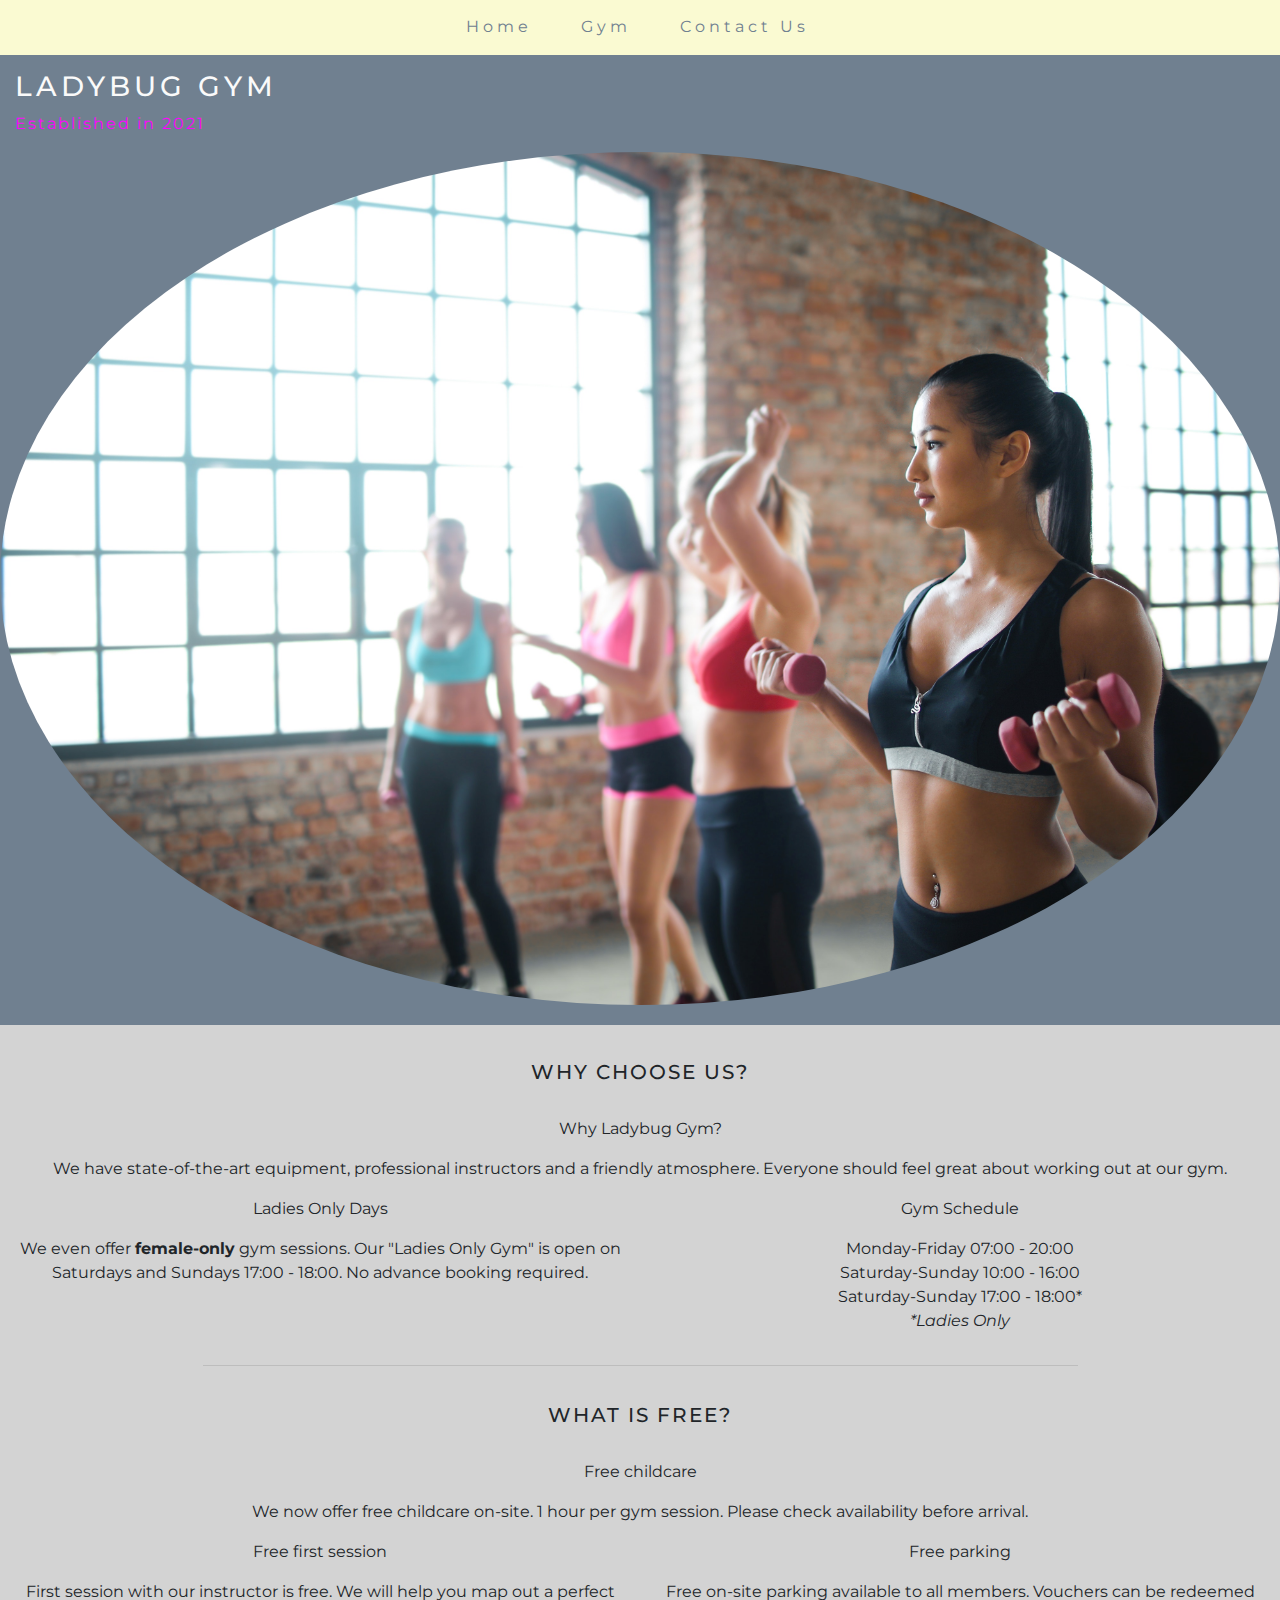
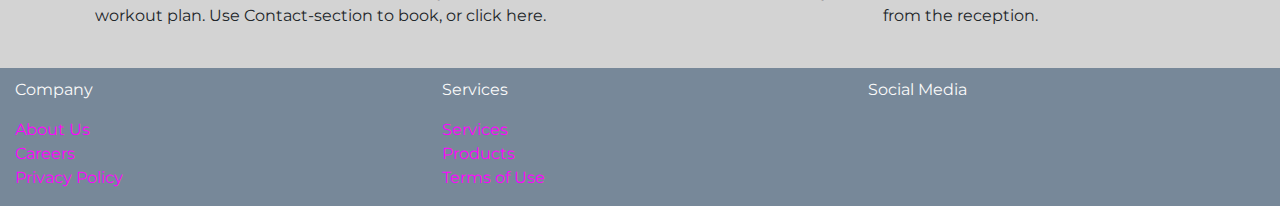
==== commit 0ba5e855: "index, gym and contact pages updated" ====
--- a/index.html
+++ b/index.html
@@ -1,6 +1,6 @@
 <!DOCTYPE html>
 <html lang="en">
-    
+
 <head>
     <meta charset="UTF-8">
     <meta name="viewport" content="width=device-width, initial-scale=1.0">
@@ -27,10 +27,7 @@
                             </li>
                             <li>
                                 <a href="contact.html">Contact Us</a>
-                            </li>
-                            <li>
-                                <a href="gallery.html">Gallery</a>
-                            </li>
+                            </li>                            
                         </ul>
                     </nav>
                 </div>
--- a/assets/css/style.css
+++ b/assets/css/style.css
@@ -28,7 +28,8 @@
 #image {
     background-color: slategrey;
     width: 100%; 
-    height: 50%;     
+    height: 50%;   
+    padding-bottom: 20px;  
 }
 
 .container-fluid #image {
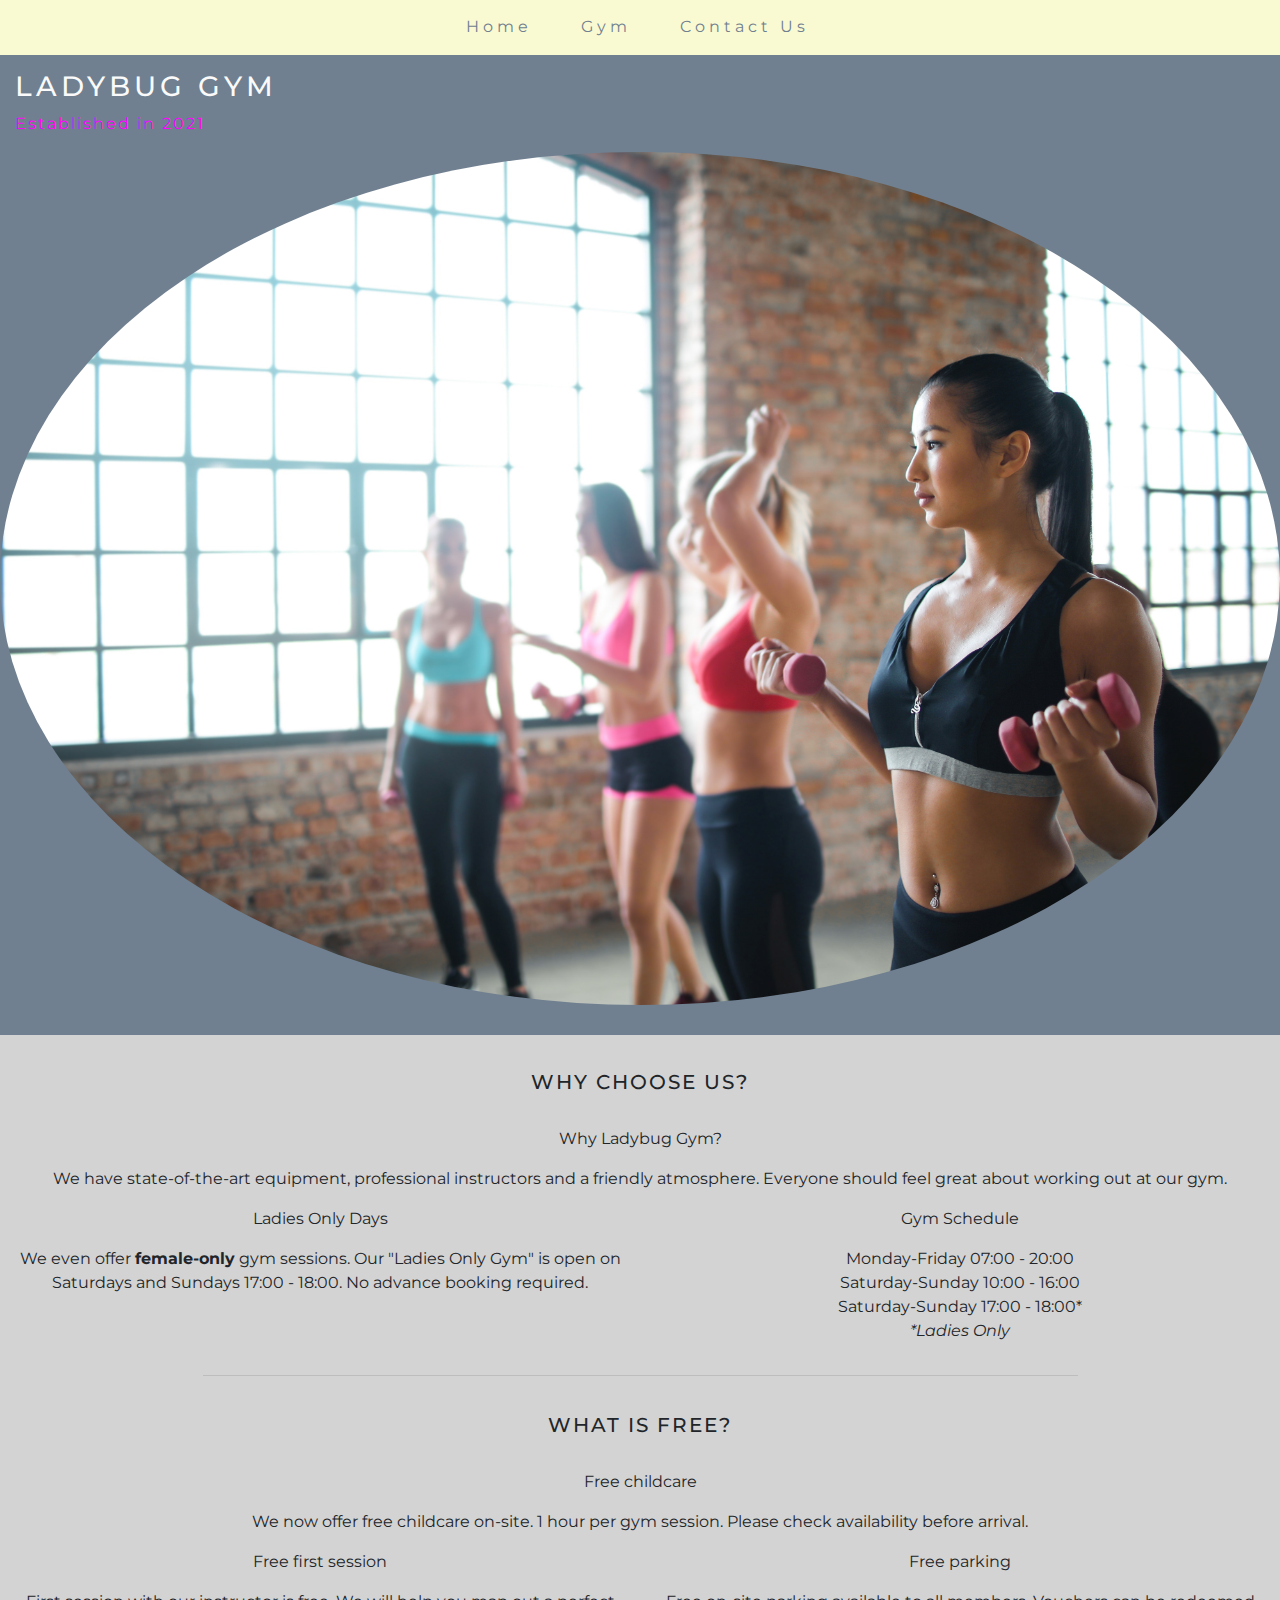
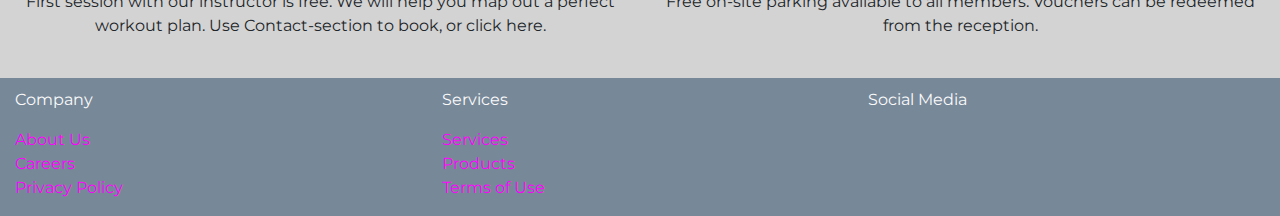
==== commit e6f3bd4c: "index, contact and gym pages updated" ====
--- a/index.html
+++ b/index.html
@@ -143,9 +143,9 @@
                 <div class="col-md-4">
                     <p>Social Media</p>
                     <ul id="social" style="list-style-type:none">
-                        <li><a href="https://www.facebook.com"><i class="fab fa-facebook"></i></a></li>
-                        <li><a href="https://www.twitter.com"><i class="fab fa-twitter-square"></i></a></li>
-                        <li><a href="https://www.instagram.com"><i class="fab fa-instagram"></i></a></li>
+                        <li><a href="https://www.facebook.com" target="_blank"><i class="fab fa-facebook"></i></a></li>
+                        <li><a href="https://www.twitter.com" target="_blank"><i class="fab fa-twitter-square"></i></a></li>
+                        <li><a href="https://www.instagram.com" target="_blank"><i class="fab fa-instagram"></i></a></li>
                     </ul>
                 </div>
             </div>
--- a/assets/css/style.css
+++ b/assets/css/style.css
@@ -1,7 +1,7 @@
 @import url('https://fonts.googleapis.com/css2?family=Montserrat:wght@100;200;500;600&display=swap');
 
 body {
-    font-family: "Montserrat", sans-serif;
+    font-family: "Montserrat", sans-serif;    
 }
 
 /*-------------Header / heading */
@@ -29,7 +29,8 @@
     background-color: slategrey;
     width: 100%; 
     height: 50%;   
-    padding-bottom: 20px;  
+    padding-bottom: 30px;
+    overflow: hidden;  
 }
 
 .container-fluid #image {
